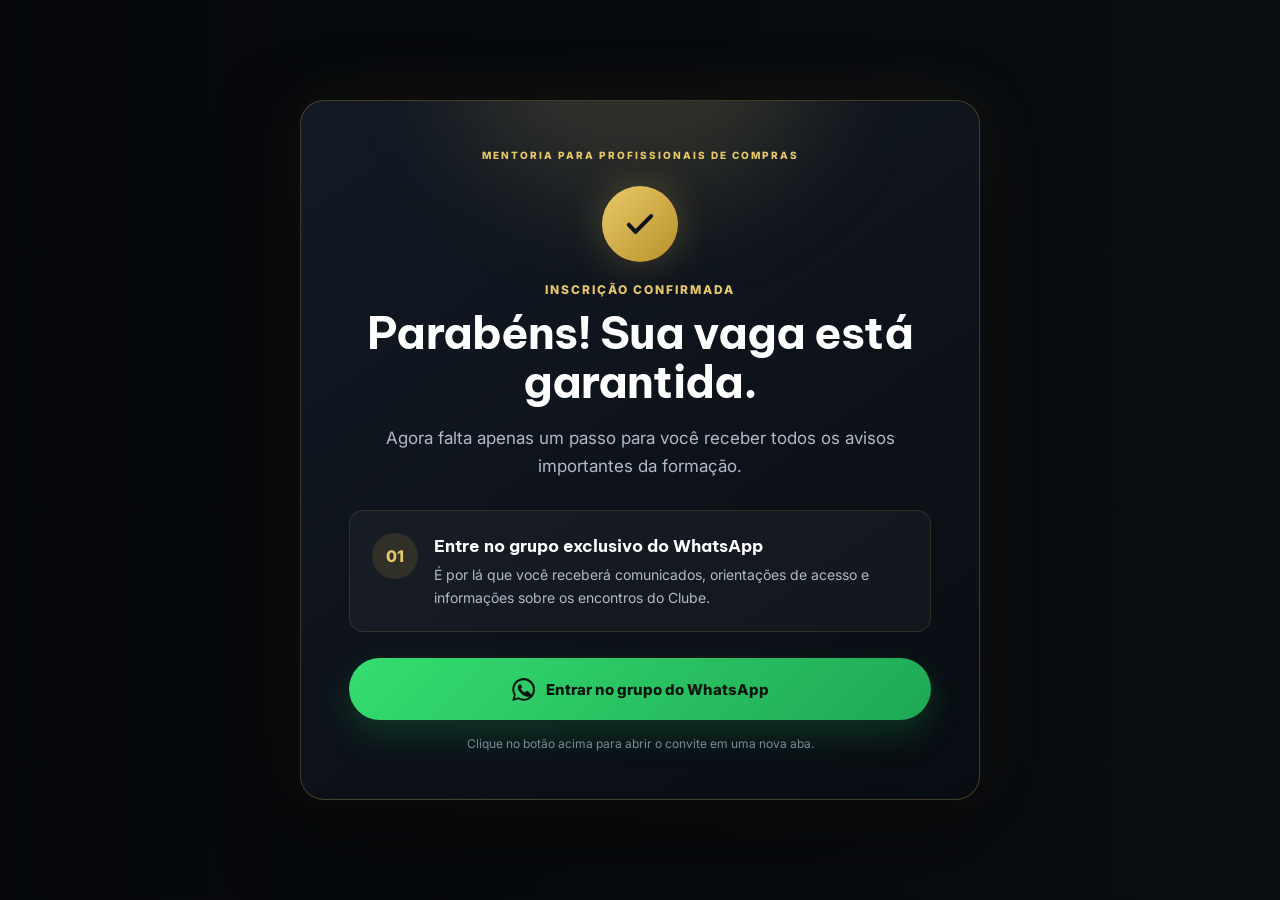
==== obrigado/index.html @ a3daee25 "feat: implement marketing landing page structure for Leonardo project" ====
<!DOCTYPE html>
<html lang="pt-br">

<head>
    <meta charset="UTF-8">
    <meta name="viewport" content="width=device-width, initial-scale=1.0">
    <title>Inscrição confirmada | Mentoria para Profissionais de Compras</title>
    <meta name="description"
        content="Sua inscrição no Mentoria para Profissionais de Compras foi confirmada. Entre agora no grupo exclusivo do WhatsApp.">
    <style>
@import url('https://fonts.googleapis.com/css2?family=Be+Vietnam+Pro:wght@400;500;600;700&family=Cormorant+Garamond:ital,wght@0,500;0,600;0,700;1,500;1,600&family=Inter:wght@400;500;600;700;800&display=swap');

:root {
  --white: #ffffff;
  --sand: #111827;
  --ink: #d0d8e4;
  --dark: #0d1117;
  --gold: #c9a84c;
  --gold-bright: #e8c96a;
  --gold-dark: #b8922a;
  --muted: #b0bac8;
  --light: #ffffff;
  --bg: #0d1117;
  --surface: #1a2332;
  --border: rgba(201, 168, 76, 0.15);
}

* {
  box-sizing: border-box;
}

html {
  scroll-behavior: smooth;
}

body {
  margin: 0;
  background: var(--bg);
  color: var(--ink);
  font-family: 'Inter', sans-serif;
  overflow-x: hidden;
}

h1,
h2,
h3,
p {
  margin-top: 0;
}

.wrap {
  width: min(1120px, calc(100% - 40px));
  margin: auto;
}

/* Kicker */
.kicker {
  display: flex;
  align-items: center;
  gap: 10px;
  color: var(--gold-bright);
  font-size: 11px;
  font-weight: 800;
  letter-spacing: .2em;
  text-transform: uppercase;
  border: 1px solid rgba(201, 168, 76, 0.3);
  background: rgba(201, 168, 76, 0.1);
  padding: 9px 18px;
  border-radius: 999px;
  width: fit-content;
  backdrop-filter: blur(6px);
}

.section-title .kicker {
  margin: 0 auto 16px;
}

/* CTA */
.cta {
  display: inline-flex;
  justify-content: center;
  align-items: center;
  padding: 20px 34px;
  border-radius: 999px;
  background: linear-gradient(135deg, var(--gold-bright), var(--gold-dark));
  color: #111;
  text-decoration: none;
  font-weight: 800;
  font-size: 15px;
  box-shadow: inset 0 0 0 1px rgba(255, 255, 255, 0.2), 0 0 44px rgba(201, 168, 76, 0.3), 0 14px 34px rgba(0, 0, 0, .4);
  transition: .2s;
  text-align: center;
}

.cta:hover {
  transform: translateY(-2px);
  background: linear-gradient(135deg, #f0d060, #b8922a);
  box-shadow: inset 0 0 0 1px rgba(255, 255, 255, 0.3), 0 0 60px rgba(232, 201, 106, 0.4), 0 14px 34px rgba(0, 0, 0, .4);
}

.note {
  font-size: 12px;
  color: var(--muted);
  margin: 14px 0 0;
}

/* Typography */
h1,
h2,
h3 {
  font-family: 'Be Vietnam Pro', sans-serif !important;
  letter-spacing: -0.02em;
}

/* Hero */
.hero {
  position: relative;
  overflow: hidden;
  padding: 72px 0 64px;
  background: #0d1117 url('https://edersonporto.com/wp-content/uploads/2024/10/TESTE-2.png') no-repeat center bottom;
  background-size: cover;
  min-height: 90vh;
  display: flex;
  align-items: center;
}

.hero::after {
  content: "";
  position: absolute;
  inset: 0;
  z-index: 0;
  pointer-events: none;
  background: linear-gradient(90deg, rgba(5, 7, 10, .92) 0%, rgba(5, 7, 10, .74) 36%, rgba(5, 7, 10, .12) 68%, transparent 100%);
}

.hero::before {
  content: "";
  position: absolute;
  inset: 0;
  z-index: 1;
  background-image: linear-gradient(rgba(255, 255, 255, 0.03) 1px, transparent 1px), linear-gradient(90deg, rgba(255, 255, 255, 0.03) 1px, transparent 1px);
  background-size: 64px 64px;
  -webkit-mask-image: radial-gradient(900px 560px at 72% 18%, #000 20%, transparent 78%);
  mask-image: radial-gradient(900px 560px at 72% 18%, #000 20%, transparent 78%);
}

.hero .wrap {
  position: relative;
  z-index: 2;
}

.hero-content {
  max-width: 1120px;
}

.hero-content>h1,
.hero-content>.lead {
  max-width: 620px;
}

.hero h1 {
  font: 700 clamp(42px, 5.5vw, 68px)/1.05 'Be Vietnam Pro', sans-serif !important;
  letter-spacing: -0.04em;
  margin: 22px 0 26px;
  background: linear-gradient(115deg, #ffffff 35%, var(--gold-bright) 78%, var(--gold));
  -webkit-background-clip: text;
  background-clip: text;
  -webkit-text-fill-color: transparent;
}

.hero .lead {
  font-size: 20px;
  line-height: 1.55;
  font-weight: 600;
  color: var(--ink);
  max-width: 620px;
}

.hero .sub {
  font-size: 16px;
  line-height: 1.75;
  color: var(--muted);
  max-width: 610px;
  margin-bottom: 32px;
}

.about-photo {
  position: relative;
}

.about-photo:after {
  content: "";
  position: absolute;
  background: linear-gradient(135deg, var(--gold), var(--gold-dark));
  border-radius: 7px;
  inset: 18px -16px -16px 18px;
}

.about-photo img {
  position: relative;
  z-index: 1;
  display: block;
  width: 100%;
  object-fit: cover;
  border-radius: 7px;
  box-shadow: 0 24px 60px rgba(0, 0, 0, .55);
}

.about-photo img {
  aspect-ratio: 4/5;
  object-position: center 35%;
}

/* Sections */
.section {
  padding: 100px 0;
  color: white !important;
}

.sand {
  background: var(--sand);
}

.dark {
  padding: 105px 0;
  background: radial-gradient(900px 520px at 50% 0%, rgba(201, 168, 76, 0.1), transparent 62%), var(--dark);
  color: var(--light);
}

.section-title {
  max-width: 820px;
  margin: 0 auto 52px;
  text-align: center;
}

.section-title h2 {
  font: 600 clamp(34px, 4.5vw, 48px)/1.1 'Be Vietnam Pro', sans-serif;
  margin: 14px 0 18px;
}

.section-title p {
  color: var(--muted);
  font-size: 17px;
  line-height: 1.75;
}

.grid-2 {
  display: grid;
  grid-template-columns: 1fr 1fr;
  gap: 22px;
}

/* Cards & Elements */
.card,
.check,
.included div,
.faq details,
.method-card {
  padding: 28px;
  border: 1px solid var(--border);
  border-radius: 14px;
  background: rgba(255, 255, 255, 0.03);
  backdrop-filter: blur(8px);
}

.card h3 {
  font: 600 22px/1.2 'Be Vietnam Pro', sans-serif;
  margin-bottom: 10px;
  color: var(--gold-bright);
}

.card p {
  color: var(--muted);
  font-size: 15px;
  line-height: 1.7;
  margin-bottom: 0;
}

/* Checks List */
.checks {
  display: grid;
  grid-template-columns: 1fr;
  gap: 15px;
  max-width: 800px;
  margin: auto;
}

.check {
  display: flex;
  gap: 15px;
  padding: 22px;
  font-size: 15px;
  line-height: 1.6;
  align-items: center;
}

.check b {
  color: var(--gold-bright);
  font-size: 18px;
  flex-shrink: 0;
}

.check b.cross {
  color: #e76c6c;
}

/* Story / Quotes */
.story {
  max-width: 820px;
  margin: auto;
}

.story p {
  font-size: 17px;
  line-height: 1.85;
  color: var(--ink);
}

.quote {
  font: 500 24px/1.55 'Be Vietnam Pro', sans-serif;
  border-radius: 16px;
  background: linear-gradient(135deg, var(--gold-dark), #665011);
  color: var(--white);
  box-shadow: 0 0 55px rgba(201, 168, 76, 0.2), 0 16px 36px rgba(0, 0, 0, .35);
  padding: 30px 34px;
  margin: 38px 0;
}

/* Method (4 Pillars) */
.method {
  display: grid;
  grid-template-columns: repeat(2, 1fr);
  gap: 20px;
}

.method-card {
  padding: 32px 26px;
  position: relative;
  overflow: hidden;
  background: rgba(255, 255, 255, 0.03);
}

.letter {
  font: 700 44px 'Be Vietnam Pro', sans-serif;
  background: linear-gradient(135deg, var(--gold-bright), var(--gold-dark));
  -webkit-background-clip: text;
  background-clip: text;
  -webkit-text-fill-color: transparent;
  position: relative;
  z-index: 1;
  margin-bottom: 12px;
}

.method-card h3 {
  font-size: 18px;
  letter-spacing: .02em;
  color: var(--white);
  margin-bottom: 12px;
}

.method-card p {
  font-size: 14px;
  line-height: 1.65;
  color: var(--muted);
  margin: 0;
}

/* About Section */
.about {
  display: grid;
  grid-template-columns: .75fr 1.25fr;
  gap: 55px;
  align-items: center;
}

.about h2 {
  font: 600 42px/1.1 'Be Vietnam Pro', sans-serif;
  margin-bottom: 24px;
}

.about p {
  font-size: 16px;
  line-height: 1.82;
  color: var(--muted);
  margin-bottom: 16px;
}

.signature {
  font-weight: 700;
  font-style: italic;
  font-family: 'Cormorant Garamond', serif;
  font-size: 32px;
  color: var(--gold);
  margin: 35px 0 0;
}

/* Timeline */
.timeline {
  max-width: 860px;
  margin: auto;
  position: relative;
  --progress: 0;
}

.timeline:before,
.timeline:after {
  content: "";
  position: absolute;
  left: 35px;
  top: 36px;
  bottom: 72px;
  width: 2px;
  border-radius: 2px;
  transform-origin: top;
}

.timeline:before {
  background: rgba(255, 255, 255, 0.1);
}

.timeline:after {
  background: var(--gold-bright);
  transform: scaleY(var(--progress));
  transition: transform .18s linear;
}

.step {
  display: grid;
  grid-template-columns: 82px 1fr;
  gap: 22px;
  padding: 0 0 36px;
  position: relative;
}

.num {
  width: 70px;
  height: 70px;
  display: grid;
  place-items: center;
  border-radius: 50%;
  background: linear-gradient(135deg, var(--gold), var(--gold-dark));
  color: #111;
  font: 700 22px 'Be Vietnam Pro', sans-serif;
  box-shadow: 0 0 26px rgba(201, 168, 76, 0.3);
}

.step h3 {
  font: 600 24px 'Be Vietnam Pro', sans-serif;
  margin: 6px 0 8px;
  color: var(--white);
}

.step p {
  color: var(--muted);
  line-height: 1.7;
  font-size: 15px;
}

/* Fit / Para quem é */
.fit {
  display: grid;
  grid-template-columns: 1fr 1fr;
  gap: 24px;
}

.fit-box {
  padding: 35px;
  border-radius: 18px;
}

.fit-box.yes {
  background: rgba(201, 168, 76, 0.1);
  border: 1px solid rgba(201, 168, 76, 0.3);
}

.fit-box.no {
  background: rgba(255, 255, 255, 0.03);
  border: 1px solid var(--border);
}

.fit h3 {
  font: 600 28px 'Be Vietnam Pro', sans-serif;
  margin-bottom: 24px;
}

.fit ul {
  padding-left: 0;
  margin: 0;
  list-style: none;
}

.fit li {
  display: grid;
  grid-template-columns: 24px 1fr;
  gap: 10px;
  align-items: start;
  margin: 14px 0;
  font-size: 15px;
  line-height: 1.6;
}

.fit-box.yes li:before {
  content: "✅";
}

.fit-box.no li:before {
  content: "❌";
}

/* Marquee */
.marquee-wrap {
  background: linear-gradient(90deg, #7a5c10, #b8922a, #7a5c10);
  padding: 18px 0;
  overflow: hidden;
  box-shadow: 0 4px 12px rgba(0, 0, 0, 0.3);
}

.marquee {
  display: flex;
  white-space: nowrap;
  animation: marquee 25s linear infinite;
}

.marquee span {
  font-size: .85rem;
  font-weight: 700;
  letter-spacing: .15em;
  text-transform: uppercase;
  color: #fff;
  padding-right: 40px;
  opacity: .95;
}

@keyframes marquee {
  0% {
    transform: translateX(0);
  }

  100% {
    transform: translateX(-50%);
  }
}

/* Price */
.price {
  max-width: 800px;
  margin: auto;
  padding: 50px;
  text-align: center;
  border-radius: 22px;
  background: linear-gradient(180deg, rgba(201, 168, 76, 0.12), rgba(255, 255, 255, 0.02));
  border: 1px solid rgba(201, 168, 76, 0.3);
  box-shadow: 0 0 70px rgba(201, 168, 76, 0.15), 0 24px 65px rgba(0, 0, 0, .5);
}

.price h2 {
  font: 600 38px/1.1 'Be Vietnam Pro', sans-serif;
  margin-top: 14px;
}

.price .de {
  color: var(--muted);
  font-size: 1.1rem;
  text-decoration: line-through;
  margin-top: 24px;
}

.value {
  font: 700 clamp(32px, 5vw, 48px) 'Be Vietnam Pro', sans-serif !important;
  color: var(--gold-bright);
  margin: 8px 0 12px;
  background: linear-gradient(120deg, #fff, var(--gold-bright));
  -webkit-background-clip: text;
  background-clip: text;
  -webkit-text-fill-color: transparent;
}

.price .parcel {
  font-size: 1.1rem;
  color: var(--ink);
  margin-bottom: 24px;
}

.price .policy {
  margin-top: 24px;
  font-size: 13px;
  color: var(--muted);
}

/* Testimonials carousel */
.testimonials-carousel {
  position: relative;
  max-width: 900px;
  margin: 0 auto;
  padding: 0 54px 38px;
}

.testimonials-viewport {
  overflow: hidden;
  border: 1px solid rgba(201, 168, 76, .22);
  border-radius: 18px;
  background: rgba(255, 255, 255, .025);
  box-shadow: 0 24px 60px rgba(0, 0, 0, .45);
}

.testimonials-track {
  display: flex;
  transition: transform .65s cubic-bezier(.22, .61, .36, 1);
  will-change: transform;
}

.testimonial-slide {
  flex: 0 0 100%;
  display: grid;
  place-items: center;
  margin: 0;
}

.testimonial-slide img {
  display: block;
  width: 320px;
  height: auto;
}

.carousel-arrow {
  position: absolute;
  top: calc(50% - 19px);
  z-index: 2;
  width: 42px;
  height: 42px;
  display: grid;
  place-items: center;
  padding: 0 0 4px;
  border: 1px solid rgba(201, 168, 76, .35);
  border-radius: 50%;
  background: rgba(13, 17, 23, .9);
  box-shadow: 0 8px 24px rgba(0, 0, 0, .35);
  color: var(--gold-bright);
  cursor: pointer;
  font: 400 31px/1 'Inter', sans-serif;
  transition: background .2s ease, transform .2s ease;
}

.carousel-arrow:hover {
  transform: scale(1.06);
  background: rgba(201, 168, 76, .15);
}

.carousel-prev {
  left: 0;
}

.carousel-next {
  right: 0;
}

.carousel-dots {
  position: absolute;
  bottom: 0;
  left: 50%;
  display: flex;
  gap: 9px;
  translate: -50% 0;
}

.carousel-dots button {
  width: 9px;
  height: 9px;
  padding: 0;
  border: 0;
  border-radius: 999px;
  background: rgba(255, 255, 255, .24);
  cursor: pointer;
  transition: width .25s ease, background .25s ease;
}

.carousel-dots button.is-active {
  width: 28px;
  background: var(--gold-bright);
}

@media(prefers-reduced-motion: reduce) {
  .testimonials-track {
    transition: none;
  }
}

/* FAQ */
.faq {
  max-width: 860px;
  margin: auto;
}

.faq details {
  padding: 4px 24px;
  margin-bottom: 12px;
  border-radius: 12px;
  background: rgba(255, 255, 255, 0.03);
  border: 1px solid var(--border);
}

.faq summary {
  cursor: pointer;
  list-style: none;
  padding: 20px 0;
  font-weight: 700;
  font-size: 16px;
  display: flex;
  align-items: center;
  justify-content: space-between;
  gap: 18px;
  color: var(--white);
}

.faq summary::-webkit-details-marker {
  display: none;
}

.faq summary:after {
  content: "↓";
  display: grid;
  place-items: center;
  flex: 0 0 38px;
  width: 38px;
  height: 38px;
  border-radius: 50%;
  background: linear-gradient(135deg, var(--gold), var(--gold-dark));
  color: #111;
  font-size: 21px;
  line-height: 1;
  transition: transform .25s ease, background .25s ease;
  box-shadow: 0 8px 18px rgba(201, 168, 76, 0.2);
}

.faq details[open] summary:after {
  transform: rotate(180deg);
  background: #332808;
  color: var(--gold-bright);
}

.faq p {
  color: var(--muted);
  font-size: 15px;
  line-height: 1.75;
  margin: 0 0 21px;
}

/* Final */
.final {
  padding: 110px 0;
  text-align: center;
  background: radial-gradient(900px 520px at 50% 0%, rgba(201, 168, 76, 0.1), transparent 62%), var(--dark);
  color: var(--light);
}

.final h2 {
  max-width: 780px;
  margin: 0 auto 22px;
  font: 600 clamp(36px, 5vw, 54px)/1.1 'Be Vietnam Pro', sans-serif;
}

.final p {
  max-width: 650px;
  margin: 0 auto 32px;
  color: var(--muted);
  line-height: 1.7;
}

/* Animations / Reveals */
.check,
.card,
.method-card,
.included div,
.fit-box,
.faq details,
.price {
  transition: transform .25s ease, box-shadow .25s ease, border-color .25s ease;
}

.js .reveal {
  opacity: 0;
  translate: 0 28px;
  transition: opacity .65s ease var(--rd, 0s), translate .65s ease var(--rd, 0s), transform .25s ease, box-shadow .25s ease, border-color .25s ease;
}

.js .reveal.is-in {
  opacity: 1;
  translate: 0 0;
}

.check:hover,
.card:hover,
.method-card:hover,
.fit-box:hover,
.faq details:hover,
.price:hover {
  transform: translateY(-5px);
  border-color: rgba(201, 168, 76, 0.5);
  box-shadow: 0 0 34px rgba(201, 168, 76, 0.2), 0 18px 40px rgba(0, 0, 0, .45);
}

@media(prefers-reduced-motion: reduce) {
  .js .reveal {
    opacity: 1;
    translate: none;
    transition: none;
  }
}

/* Responsive */
@media(max-width: 900px) {

  .hero-grid,
  .about {
    grid-template-columns: 1fr;
  }

  .photo,
  .about-photo {
    max-width: 600px;
    margin: auto;
  }

  .method {
    grid-template-columns: 1fr;
  }

  .hero {
    padding-top: 48px;
  }
}

@media(max-width: 620px) {
  .wrap {
    width: min(100% - 28px, 1120px);
  }

  .hero h1 {
    font-size: clamp(36px, 10.5vw, 44px) !important;
    line-height: 1.08 !important;
    margin: 18px 0 20px;
  }

  .hero-grid {
    gap: 42px;
  }

  .hero .lead {
    font-size: 16px;
    line-height: 1.6;
  }

  .section,
  .dark {
    padding: 74px 0;
  }

  .grid-2,
  .fit,
  .method {
    grid-template-columns: 1fr;
  }

  .price {
    padding: 38px 22px;
  }

  .step {
    grid-template-columns: 58px 1fr;
    gap: 14px;
  }

  .num {
    width: 54px;
    height: 54px;
  }

  .timeline:before,
  .timeline:after {
    left: 27px;
    top: 28px;
    bottom: 60px;
  }

  .about-photo:after {
    inset: 16px -9px -12px 15px;
  }

  .quote {
    padding: 24px 22px;
    font-size: 21px;
  }

  .hero {
    background: #0d1117 url('https://edersonporto.com/wp-content/uploads/2024/10/MOBILE-BG.png') no-repeat center top;
    background-size: 100% auto;
    min-height: auto;
    align-items: flex-start;
    padding: clamp(410px, 120vw, 570px) 0 64px;
  }

  .hero::after {
    background: linear-gradient(180deg, transparent 0%, rgba(5, 7, 10, .08) 36%, rgba(5, 7, 10, .9) 58%, #0d1117 72%);
  }

  .hero-content>h1,
  .hero-content>.lead {
    max-width: none;
  }

  .hero .kicker {
    font-size: 9px;
    line-height: 1.35;
    padding: 8px 13px;
  }

  .hero .cta {
    width: 100%;
  }

  .testimonials-carousel {
    padding: 0 0 36px;
  }

  .testimonials-viewport {
    border-radius: 12px;
  }

  .carousel-arrow {
    top: auto;
    bottom: -5px;
    width: 38px;
    height: 38px;
  }

  .carousel-prev {
    left: calc(50% - 104px);
  }

  .carousel-next {
    right: calc(50% - 104px);
  }

  .carousel-dots {
    bottom: 10px;
  }
}

@media(max-width: 380px) {
  .hero {
    padding-top: 108vw;
  }
}

/* Thank-you page */
.thank-you-body {
  min-height: 100vh;
  background:
    linear-gradient(90deg, rgba(5, 7, 10, .96), rgba(5, 7, 10, .72) 55%, rgba(5, 7, 10, .35)),
    #0d1117 url('https://edersonporto.com/wp-content/uploads/2024/10/TESTE-2.png') no-repeat center bottom / cover;
}

.thank-you-page {
  min-height: 100vh;
  display: grid;
  place-items: center;
  padding: 56px 20px;
}

.thank-you-card {
  position: relative;
  width: min(100%, 680px);
  padding: 48px;
  overflow: hidden;
  border: 1px solid rgba(201, 168, 76, .28);
  border-radius: 24px;
  background: linear-gradient(145deg, rgba(20, 27, 38, .96), rgba(9, 13, 19, .94));
  box-shadow: 0 30px 80px rgba(0, 0, 0, .58), 0 0 70px rgba(201, 168, 76, .1);
  text-align: center;
}

.thank-you-card::before {
  content: "";
  position: absolute;
  top: -160px;
  left: 50%;
  width: 360px;
  height: 260px;
  translate: -50% 0;
  border-radius: 50%;
  background: rgba(232, 201, 106, .14);
  filter: blur(55px);
  pointer-events: none;
}

.thank-you-brand {
  position: relative;
  color: var(--gold-bright);
  font-size: 10px;
  font-weight: 800;
  letter-spacing: .2em;
  text-transform: uppercase;
}

.thank-you-check {
  position: relative;
  width: 76px;
  height: 76px;
  display: grid;
  place-items: center;
  margin: 25px auto 20px;
  border-radius: 50%;
  background: linear-gradient(135deg, var(--gold-bright), var(--gold-dark));
  box-shadow: 0 0 38px rgba(201, 168, 76, .3);
}

.thank-you-check svg {
  width: 38px;
  fill: none;
  stroke: #101318;
  stroke-width: 2.6;
  stroke-linecap: round;
  stroke-linejoin: round;
}

.thank-you-eyebrow {
  margin-bottom: 12px;
  color: var(--gold-bright);
  font-size: 12px;
  font-weight: 800;
  letter-spacing: .16em;
  text-transform: uppercase;
}

.thank-you-card h1 {
  max-width: 560px;
  margin: 0 auto 18px;
  color: var(--white);
  font-size: clamp(32px, 5vw, 45px);
  line-height: 1.08;
}

.thank-you-intro {
  max-width: 520px;
  margin: 0 auto 30px;
  color: var(--muted);
  font-size: 17px;
  line-height: 1.65;
}

.thank-you-next-step {
  display: grid;
  grid-template-columns: 46px 1fr;
  gap: 16px;
  align-items: start;
  margin-bottom: 26px;
  padding: 22px;
  border: 1px solid var(--border);
  border-radius: 14px;
  background: rgba(255, 255, 255, .035);
  text-align: left;
}

.thank-you-step-number {
  display: grid;
  place-items: center;
  width: 46px;
  height: 46px;
  border-radius: 50%;
  background: rgba(201, 168, 76, .14);
  color: var(--gold-bright);
  font-weight: 800;
}

.thank-you-next-step strong {
  display: block;
  margin: 2px 0 7px;
  color: var(--white);
  font-family: 'Be Vietnam Pro', sans-serif;
  font-size: 17px;
}

.thank-you-next-step p {
  margin: 0;
  color: var(--muted);
  font-size: 14px;
  line-height: 1.6;
}

.thank-you-cta {
  width: 100%;
  min-height: 62px;
  display: inline-flex;
  align-items: center;
  justify-content: center;
  gap: 11px;
  padding: 16px 24px;
  border-radius: 999px;
  background: linear-gradient(135deg, #35dd70, #1fa855);
  box-shadow: 0 14px 34px rgba(25, 170, 80, .24);
  color: #07150c;
  font-size: 15px;
  font-weight: 800;
  text-decoration: none;
  transition: transform .2s ease, box-shadow .2s ease;
}

.thank-you-cta:hover {
  transform: translateY(-2px);
  box-shadow: 0 18px 42px rgba(25, 170, 80, .36);
}

.thank-you-cta svg {
  width: 23px;
  fill: currentColor;
}

.thank-you-note {
  margin: 16px 0 0;
  color: #7e8998;
  font-size: 12px;
}

@media(max-width: 620px) {
  .thank-you-body {
    background-position: 62% bottom;
  }

  .thank-you-page {
    padding: 24px 14px;
  }

  .thank-you-card {
    padding: 34px 20px 28px;
    border-radius: 19px;
  }

  .thank-you-check {
    width: 68px;
    height: 68px;
  }

  .thank-you-intro {
    font-size: 15px;
  }

  .thank-you-next-step {
    grid-template-columns: 40px 1fr;
    gap: 12px;
    padding: 17px;
  }

  .thank-you-step-number {
    width: 40px;
    height: 40px;
  }

  .thank-you-cta {
    font-size: 14px;
  }
}
</style>
</head>

<body class="thank-you-body">
    <main class="thank-you-page">
        <section class="thank-you-card" aria-labelledby="thank-you-title">
            <div class="thank-you-brand">Mentoria para Profissionais de Compras</div>

            <div class="thank-you-check" aria-hidden="true">
                <svg viewBox="0 0 24 24" role="img">
                    <path d="M5 12.5 9.2 17 19 7" />
                </svg>
            </div>

            <p class="thank-you-eyebrow">Inscrição confirmada</p>
            <h1 id="thank-you-title">Parabéns! Sua vaga está garantida.</h1>
            <p class="thank-you-intro">Agora falta apenas um passo para você receber todos os avisos importantes da
                formação.</p>

            <div class="thank-you-next-step">
                <span class="thank-you-step-number">01</span>
                <div>
                    <strong>Entre no grupo exclusivo do WhatsApp</strong>
                    <p>É por lá que você receberá comunicados, orientações de acesso e informações sobre os encontros
                        do Clube.</p>
                </div>
            </div>

            <a class="thank-you-cta" href="https://chat.whatsapp.com/J4vmXxsDTKZ8QxnBttWWmC?s=sh&p=a&ilr=4"
                target="_blank" rel="noopener noreferrer">
                <svg viewBox="0 0 24 24" aria-hidden="true">
                    <path
                        d="M20.5 3.5A11.8 11.8 0 0 0 12.1 0C5.6 0 .3 5.3.3 11.8c0 2.1.6 4.2 1.6 6L.2 24l6.4-1.7a11.8 11.8 0 0 0 5.5 1.4h.1c6.5 0 11.8-5.3 11.8-11.8 0-3.2-1.2-6.1-3.5-8.4ZM12.2 21.7c-1.8 0-3.5-.5-5-1.4l-.4-.2-3.8 1 1-3.7-.2-.4A9.7 9.7 0 1 1 12.2 21.7Zm5.3-7.3c-.3-.2-1.7-.9-2-.9-.3-.1-.5-.2-.7.2l-.9 1.1c-.2.2-.3.2-.6.1a8 8 0 0 1-2.3-1.4 8.6 8.6 0 0 1-1.6-2c-.2-.3 0-.5.1-.6l.5-.6.3-.5c.1-.2 0-.4 0-.6l-.9-2.1c-.2-.6-.5-.5-.7-.5h-.6c-.2 0-.6.1-.9.4-.3.4-1.2 1.2-1.2 2.9s1.3 3.4 1.5 3.6c.2.2 2.5 3.8 6 5.3.8.4 1.5.6 2 .7.8.3 1.6.2 2.2.1.7-.1 1.7-.7 2-1.4.2-.7.2-1.3.2-1.4-.1-.2-.3-.3-.6-.4Z" />
                </svg>
                Entrar no grupo do WhatsApp
            </a>

            <p class="thank-you-note">Clique no botão acima para abrir o convite em uma nova aba.</p>
        </section>
    </main>
</body>

</html>
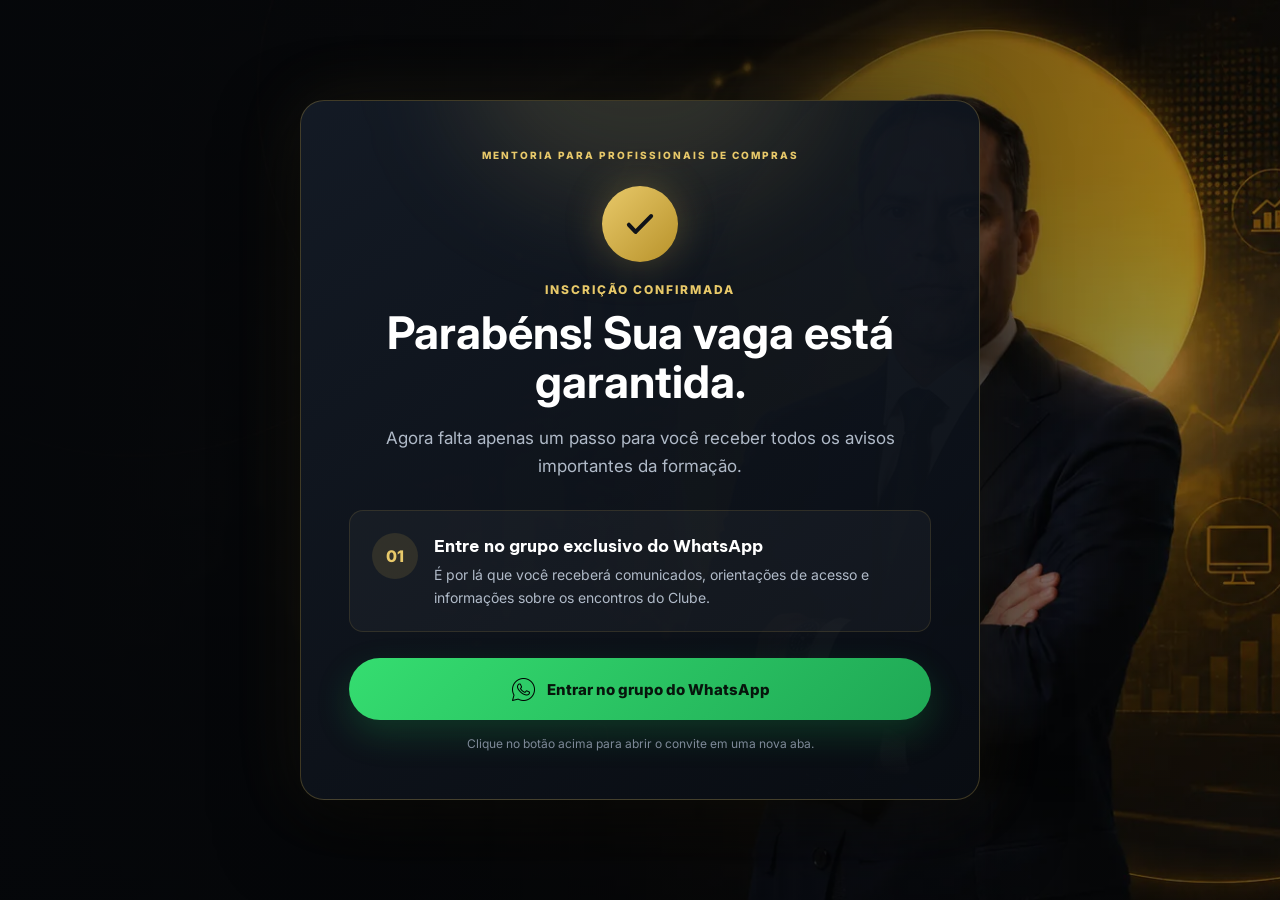
==== commit 7492ba51: "refactor: remove automated build script and migrate static content to index and thank you pages" ====
--- a/obrigado/index.html
+++ b/obrigado/index.html
@@ -2,1203 +2,289 @@
 <html lang="pt-br">
 
 <head>
-    <meta charset="UTF-8">
-    <meta name="viewport" content="width=device-width, initial-scale=1.0">
-    <title>Inscrição confirmada | Mentoria para Profissionais de Compras</title>
-    <meta name="description"
-        content="Sua inscrição no Mentoria para Profissionais de Compras foi confirmada. Entre agora no grupo exclusivo do WhatsApp.">
-    <style>
-@import url('https://fonts.googleapis.com/css2?family=Be+Vietnam+Pro:wght@400;500;600;700&family=Cormorant+Garamond:ital,wght@0,500;0,600;0,700;1,500;1,600&family=Inter:wght@400;500;600;700;800&display=swap');
-
-:root {
-  --white: #ffffff;
-  --sand: #111827;
-  --ink: #d0d8e4;
-  --dark: #0d1117;
-  --gold: #c9a84c;
-  --gold-bright: #e8c96a;
-  --gold-dark: #b8922a;
-  --muted: #b0bac8;
-  --light: #ffffff;
-  --bg: #0d1117;
-  --surface: #1a2332;
-  --border: rgba(201, 168, 76, 0.15);
-}
-
-* {
-  box-sizing: border-box;
-}
-
-html {
-  scroll-behavior: smooth;
-}
-
-body {
-  margin: 0;
-  background: var(--bg);
-  color: var(--ink);
-  font-family: 'Inter', sans-serif;
-  overflow-x: hidden;
-}
-
-h1,
-h2,
-h3,
-p {
-  margin-top: 0;
-}
-
-.wrap {
-  width: min(1120px, calc(100% - 40px));
-  margin: auto;
-}
-
-/* Kicker */
-.kicker {
-  display: flex;
-  align-items: center;
-  gap: 10px;
-  color: var(--gold-bright);
-  font-size: 11px;
-  font-weight: 800;
-  letter-spacing: .2em;
-  text-transform: uppercase;
-  border: 1px solid rgba(201, 168, 76, 0.3);
-  background: rgba(201, 168, 76, 0.1);
-  padding: 9px 18px;
-  border-radius: 999px;
-  width: fit-content;
-  backdrop-filter: blur(6px);
-}
-
-.section-title .kicker {
-  margin: 0 auto 16px;
-}
-
-/* CTA */
-.cta {
-  display: inline-flex;
-  justify-content: center;
-  align-items: center;
-  padding: 20px 34px;
-  border-radius: 999px;
-  background: linear-gradient(135deg, var(--gold-bright), var(--gold-dark));
-  color: #111;
-  text-decoration: none;
-  font-weight: 800;
-  font-size: 15px;
-  box-shadow: inset 0 0 0 1px rgba(255, 255, 255, 0.2), 0 0 44px rgba(201, 168, 76, 0.3), 0 14px 34px rgba(0, 0, 0, .4);
-  transition: .2s;
-  text-align: center;
-}
-
-.cta:hover {
-  transform: translateY(-2px);
-  background: linear-gradient(135deg, #f0d060, #b8922a);
-  box-shadow: inset 0 0 0 1px rgba(255, 255, 255, 0.3), 0 0 60px rgba(232, 201, 106, 0.4), 0 14px 34px rgba(0, 0, 0, .4);
-}
-
-.note {
-  font-size: 12px;
-  color: var(--muted);
-  margin: 14px 0 0;
-}
-
-/* Typography */
-h1,
-h2,
-h3 {
-  font-family: 'Be Vietnam Pro', sans-serif !important;
-  letter-spacing: -0.02em;
-}
-
-/* Hero */
-.hero {
-  position: relative;
-  overflow: hidden;
-  padding: 72px 0 64px;
-  background: #0d1117 url('https://edersonporto.com/wp-content/uploads/2024/10/TESTE-2.png') no-repeat center bottom;
-  background-size: cover;
-  min-height: 90vh;
-  display: flex;
-  align-items: center;
-}
-
-.hero::after {
-  content: "";
-  position: absolute;
-  inset: 0;
-  z-index: 0;
-  pointer-events: none;
-  background: linear-gradient(90deg, rgba(5, 7, 10, .92) 0%, rgba(5, 7, 10, .74) 36%, rgba(5, 7, 10, .12) 68%, transparent 100%);
-}
-
-.hero::before {
-  content: "";
-  position: absolute;
-  inset: 0;
-  z-index: 1;
-  background-image: linear-gradient(rgba(255, 255, 255, 0.03) 1px, transparent 1px), linear-gradient(90deg, rgba(255, 255, 255, 0.03) 1px, transparent 1px);
-  background-size: 64px 64px;
-  -webkit-mask-image: radial-gradient(900px 560px at 72% 18%, #000 20%, transparent 78%);
-  mask-image: radial-gradient(900px 560px at 72% 18%, #000 20%, transparent 78%);
-}
-
-.hero .wrap {
-  position: relative;
-  z-index: 2;
-}
-
-.hero-content {
-  max-width: 1120px;
-}
-
-.hero-content>h1,
-.hero-content>.lead {
-  max-width: 620px;
-}
-
-.hero h1 {
-  font: 700 clamp(42px, 5.5vw, 68px)/1.05 'Be Vietnam Pro', sans-serif !important;
-  letter-spacing: -0.04em;
-  margin: 22px 0 26px;
-  background: linear-gradient(115deg, #ffffff 35%, var(--gold-bright) 78%, var(--gold));
-  -webkit-background-clip: text;
-  background-clip: text;
-  -webkit-text-fill-color: transparent;
-}
-
-.hero .lead {
-  font-size: 20px;
-  line-height: 1.55;
-  font-weight: 600;
-  color: var(--ink);
-  max-width: 620px;
-}
-
-.hero .sub {
-  font-size: 16px;
-  line-height: 1.75;
-  color: var(--muted);
-  max-width: 610px;
-  margin-bottom: 32px;
-}
-
-.about-photo {
-  position: relative;
-}
-
-.about-photo:after {
-  content: "";
-  position: absolute;
-  background: linear-gradient(135deg, var(--gold), var(--gold-dark));
-  border-radius: 7px;
-  inset: 18px -16px -16px 18px;
-}
-
-.about-photo img {
-  position: relative;
-  z-index: 1;
-  display: block;
-  width: 100%;
-  object-fit: cover;
-  border-radius: 7px;
-  box-shadow: 0 24px 60px rgba(0, 0, 0, .55);
-}
-
-.about-photo img {
-  aspect-ratio: 4/5;
-  object-position: center 35%;
-}
-
-/* Sections */
-.section {
-  padding: 100px 0;
-  color: white !important;
-}
-
-.sand {
-  background: var(--sand);
-}
-
-.dark {
-  padding: 105px 0;
-  background: radial-gradient(900px 520px at 50% 0%, rgba(201, 168, 76, 0.1), transparent 62%), var(--dark);
-  color: var(--light);
-}
-
-.section-title {
-  max-width: 820px;
-  margin: 0 auto 52px;
-  text-align: center;
-}
-
-.section-title h2 {
-  font: 600 clamp(34px, 4.5vw, 48px)/1.1 'Be Vietnam Pro', sans-serif;
-  margin: 14px 0 18px;
-}
-
-.section-title p {
-  color: var(--muted);
-  font-size: 17px;
-  line-height: 1.75;
-}
-
-.grid-2 {
-  display: grid;
-  grid-template-columns: 1fr 1fr;
-  gap: 22px;
-}
-
-/* Cards & Elements */
-.card,
-.check,
-.included div,
-.faq details,
-.method-card {
-  padding: 28px;
-  border: 1px solid var(--border);
-  border-radius: 14px;
-  background: rgba(255, 255, 255, 0.03);
-  backdrop-filter: blur(8px);
-}
-
-.card h3 {
-  font: 600 22px/1.2 'Be Vietnam Pro', sans-serif;
-  margin-bottom: 10px;
-  color: var(--gold-bright);
-}
-
-.card p {
-  color: var(--muted);
-  font-size: 15px;
-  line-height: 1.7;
-  margin-bottom: 0;
-}
-
-/* Checks List */
-.checks {
-  display: grid;
-  grid-template-columns: 1fr;
-  gap: 15px;
-  max-width: 800px;
-  margin: auto;
-}
-
-.check {
-  display: flex;
-  gap: 15px;
-  padding: 22px;
-  font-size: 15px;
-  line-height: 1.6;
-  align-items: center;
-}
-
-.check b {
-  color: var(--gold-bright);
-  font-size: 18px;
-  flex-shrink: 0;
-}
-
-.check b.cross {
-  color: #e76c6c;
-}
-
-/* Story / Quotes */
-.story {
-  max-width: 820px;
-  margin: auto;
-}
-
-.story p {
-  font-size: 17px;
-  line-height: 1.85;
-  color: var(--ink);
-}
-
-.quote {
-  font: 500 24px/1.55 'Be Vietnam Pro', sans-serif;
-  border-radius: 16px;
-  background: linear-gradient(135deg, var(--gold-dark), #665011);
-  color: var(--white);
-  box-shadow: 0 0 55px rgba(201, 168, 76, 0.2), 0 16px 36px rgba(0, 0, 0, .35);
-  padding: 30px 34px;
-  margin: 38px 0;
-}
-
-/* Method (4 Pillars) */
-.method {
-  display: grid;
-  grid-template-columns: repeat(2, 1fr);
-  gap: 20px;
-}
-
-.method-card {
-  padding: 32px 26px;
-  position: relative;
-  overflow: hidden;
-  background: rgba(255, 255, 255, 0.03);
-}
-
-.letter {
-  font: 700 44px 'Be Vietnam Pro', sans-serif;
-  background: linear-gradient(135deg, var(--gold-bright), var(--gold-dark));
-  -webkit-background-clip: text;
-  background-clip: text;
-  -webkit-text-fill-color: transparent;
-  position: relative;
-  z-index: 1;
-  margin-bottom: 12px;
-}
-
-.method-card h3 {
-  font-size: 18px;
-  letter-spacing: .02em;
-  color: var(--white);
-  margin-bottom: 12px;
-}
-
-.method-card p {
-  font-size: 14px;
-  line-height: 1.65;
-  color: var(--muted);
-  margin: 0;
-}
-
-/* About Section */
-.about {
-  display: grid;
-  grid-template-columns: .75fr 1.25fr;
-  gap: 55px;
-  align-items: center;
-}
-
-.about h2 {
-  font: 600 42px/1.1 'Be Vietnam Pro', sans-serif;
-  margin-bottom: 24px;
-}
-
-.about p {
-  font-size: 16px;
-  line-height: 1.82;
-  color: var(--muted);
-  margin-bottom: 16px;
-}
-
-.signature {
-  font-weight: 700;
-  font-style: italic;
-  font-family: 'Cormorant Garamond', serif;
-  font-size: 32px;
-  color: var(--gold);
-  margin: 35px 0 0;
-}
-
-/* Timeline */
-.timeline {
-  max-width: 860px;
-  margin: auto;
-  position: relative;
-  --progress: 0;
-}
-
-.timeline:before,
-.timeline:after {
-  content: "";
-  position: absolute;
-  left: 35px;
-  top: 36px;
-  bottom: 72px;
-  width: 2px;
-  border-radius: 2px;
-  transform-origin: top;
-}
-
-.timeline:before {
-  background: rgba(255, 255, 255, 0.1);
-}
-
-.timeline:after {
-  background: var(--gold-bright);
-  transform: scaleY(var(--progress));
-  transition: transform .18s linear;
-}
-
-.step {
-  display: grid;
-  grid-template-columns: 82px 1fr;
-  gap: 22px;
-  padding: 0 0 36px;
-  position: relative;
-}
-
-.num {
-  width: 70px;
-  height: 70px;
-  display: grid;
-  place-items: center;
-  border-radius: 50%;
-  background: linear-gradient(135deg, var(--gold), var(--gold-dark));
-  color: #111;
-  font: 700 22px 'Be Vietnam Pro', sans-serif;
-  box-shadow: 0 0 26px rgba(201, 168, 76, 0.3);
-}
-
-.step h3 {
-  font: 600 24px 'Be Vietnam Pro', sans-serif;
-  margin: 6px 0 8px;
-  color: var(--white);
-}
-
-.step p {
-  color: var(--muted);
-  line-height: 1.7;
-  font-size: 15px;
-}
-
-/* Fit / Para quem é */
-.fit {
-  display: grid;
-  grid-template-columns: 1fr 1fr;
-  gap: 24px;
-}
-
-.fit-box {
-  padding: 35px;
-  border-radius: 18px;
-}
-
-.fit-box.yes {
-  background: rgba(201, 168, 76, 0.1);
-  border: 1px solid rgba(201, 168, 76, 0.3);
-}
-
-.fit-box.no {
-  background: rgba(255, 255, 255, 0.03);
-  border: 1px solid var(--border);
-}
-
-.fit h3 {
-  font: 600 28px 'Be Vietnam Pro', sans-serif;
-  margin-bottom: 24px;
-}
-
-.fit ul {
-  padding-left: 0;
-  margin: 0;
-  list-style: none;
-}
-
-.fit li {
-  display: grid;
-  grid-template-columns: 24px 1fr;
-  gap: 10px;
-  align-items: start;
-  margin: 14px 0;
-  font-size: 15px;
-  line-height: 1.6;
-}
-
-.fit-box.yes li:before {
-  content: "✅";
-}
-
-.fit-box.no li:before {
-  content: "❌";
-}
-
-/* Marquee */
-.marquee-wrap {
-  background: linear-gradient(90deg, #7a5c10, #b8922a, #7a5c10);
-  padding: 18px 0;
-  overflow: hidden;
-  box-shadow: 0 4px 12px rgba(0, 0, 0, 0.3);
-}
-
-.marquee {
-  display: flex;
-  white-space: nowrap;
-  animation: marquee 25s linear infinite;
-}
-
-.marquee span {
-  font-size: .85rem;
-  font-weight: 700;
-  letter-spacing: .15em;
-  text-transform: uppercase;
-  color: #fff;
-  padding-right: 40px;
-  opacity: .95;
-}
-
-@keyframes marquee {
-  0% {
-    transform: translateX(0);
-  }
-
-  100% {
-    transform: translateX(-50%);
-  }
-}
-
-/* Price */
-.price {
-  max-width: 800px;
-  margin: auto;
-  padding: 50px;
-  text-align: center;
-  border-radius: 22px;
-  background: linear-gradient(180deg, rgba(201, 168, 76, 0.12), rgba(255, 255, 255, 0.02));
-  border: 1px solid rgba(201, 168, 76, 0.3);
-  box-shadow: 0 0 70px rgba(201, 168, 76, 0.15), 0 24px 65px rgba(0, 0, 0, .5);
-}
-
-.price h2 {
-  font: 600 38px/1.1 'Be Vietnam Pro', sans-serif;
-  margin-top: 14px;
-}
-
-.price .de {
-  color: var(--muted);
-  font-size: 1.1rem;
-  text-decoration: line-through;
-  margin-top: 24px;
-}
-
-.value {
-  font: 700 clamp(32px, 5vw, 48px) 'Be Vietnam Pro', sans-serif !important;
-  color: var(--gold-bright);
-  margin: 8px 0 12px;
-  background: linear-gradient(120deg, #fff, var(--gold-bright));
-  -webkit-background-clip: text;
-  background-clip: text;
-  -webkit-text-fill-color: transparent;
-}
-
-.price .parcel {
-  font-size: 1.1rem;
-  color: var(--ink);
-  margin-bottom: 24px;
-}
-
-.price .policy {
-  margin-top: 24px;
-  font-size: 13px;
-  color: var(--muted);
-}
-
-/* Testimonials carousel */
-.testimonials-carousel {
-  position: relative;
-  max-width: 900px;
-  margin: 0 auto;
-  padding: 0 54px 38px;
-}
-
-.testimonials-viewport {
-  overflow: hidden;
-  border: 1px solid rgba(201, 168, 76, .22);
-  border-radius: 18px;
-  background: rgba(255, 255, 255, .025);
-  box-shadow: 0 24px 60px rgba(0, 0, 0, .45);
-}
-
-.testimonials-track {
-  display: flex;
-  transition: transform .65s cubic-bezier(.22, .61, .36, 1);
-  will-change: transform;
-}
-
-.testimonial-slide {
-  flex: 0 0 100%;
-  display: grid;
-  place-items: center;
-  margin: 0;
-}
-
-.testimonial-slide img {
-  display: block;
-  width: 320px;
-  height: auto;
-}
-
-.carousel-arrow {
-  position: absolute;
-  top: calc(50% - 19px);
-  z-index: 2;
-  width: 42px;
-  height: 42px;
-  display: grid;
-  place-items: center;
-  padding: 0 0 4px;
-  border: 1px solid rgba(201, 168, 76, .35);
-  border-radius: 50%;
-  background: rgba(13, 17, 23, .9);
-  box-shadow: 0 8px 24px rgba(0, 0, 0, .35);
-  color: var(--gold-bright);
-  cursor: pointer;
-  font: 400 31px/1 'Inter', sans-serif;
-  transition: background .2s ease, transform .2s ease;
-}
-
-.carousel-arrow:hover {
-  transform: scale(1.06);
-  background: rgba(201, 168, 76, .15);
-}
-
-.carousel-prev {
-  left: 0;
-}
-
-.carousel-next {
-  right: 0;
-}
-
-.carousel-dots {
-  position: absolute;
-  bottom: 0;
-  left: 50%;
-  display: flex;
-  gap: 9px;
-  translate: -50% 0;
-}
-
-.carousel-dots button {
-  width: 9px;
-  height: 9px;
-  padding: 0;
-  border: 0;
-  border-radius: 999px;
-  background: rgba(255, 255, 255, .24);
-  cursor: pointer;
-  transition: width .25s ease, background .25s ease;
-}
-
-.carousel-dots button.is-active {
-  width: 28px;
-  background: var(--gold-bright);
-}
-
-@media(prefers-reduced-motion: reduce) {
-  .testimonials-track {
-    transition: none;
-  }
-}
-
-/* FAQ */
-.faq {
-  max-width: 860px;
-  margin: auto;
-}
-
-.faq details {
-  padding: 4px 24px;
-  margin-bottom: 12px;
-  border-radius: 12px;
-  background: rgba(255, 255, 255, 0.03);
-  border: 1px solid var(--border);
-}
-
-.faq summary {
-  cursor: pointer;
-  list-style: none;
-  padding: 20px 0;
-  font-weight: 700;
-  font-size: 16px;
-  display: flex;
-  align-items: center;
-  justify-content: space-between;
-  gap: 18px;
-  color: var(--white);
-}
-
-.faq summary::-webkit-details-marker {
-  display: none;
-}
-
-.faq summary:after {
-  content: "↓";
-  display: grid;
-  place-items: center;
-  flex: 0 0 38px;
-  width: 38px;
-  height: 38px;
-  border-radius: 50%;
-  background: linear-gradient(135deg, var(--gold), var(--gold-dark));
-  color: #111;
-  font-size: 21px;
-  line-height: 1;
-  transition: transform .25s ease, background .25s ease;
-  box-shadow: 0 8px 18px rgba(201, 168, 76, 0.2);
-}
-
-.faq details[open] summary:after {
-  transform: rotate(180deg);
-  background: #332808;
-  color: var(--gold-bright);
-}
-
-.faq p {
-  color: var(--muted);
-  font-size: 15px;
-  line-height: 1.75;
-  margin: 0 0 21px;
-}
-
-/* Final */
-.final {
-  padding: 110px 0;
-  text-align: center;
-  background: radial-gradient(900px 520px at 50% 0%, rgba(201, 168, 76, 0.1), transparent 62%), var(--dark);
-  color: var(--light);
-}
-
-.final h2 {
-  max-width: 780px;
-  margin: 0 auto 22px;
-  font: 600 clamp(36px, 5vw, 54px)/1.1 'Be Vietnam Pro', sans-serif;
-}
-
-.final p {
-  max-width: 650px;
-  margin: 0 auto 32px;
-  color: var(--muted);
-  line-height: 1.7;
-}
-
-/* Animations / Reveals */
-.check,
-.card,
-.method-card,
-.included div,
-.fit-box,
-.faq details,
-.price {
-  transition: transform .25s ease, box-shadow .25s ease, border-color .25s ease;
-}
-
-.js .reveal {
-  opacity: 0;
-  translate: 0 28px;
-  transition: opacity .65s ease var(--rd, 0s), translate .65s ease var(--rd, 0s), transform .25s ease, box-shadow .25s ease, border-color .25s ease;
-}
-
-.js .reveal.is-in {
-  opacity: 1;
-  translate: 0 0;
-}
-
-.check:hover,
-.card:hover,
-.method-card:hover,
-.fit-box:hover,
-.faq details:hover,
-.price:hover {
-  transform: translateY(-5px);
-  border-color: rgba(201, 168, 76, 0.5);
-  box-shadow: 0 0 34px rgba(201, 168, 76, 0.2), 0 18px 40px rgba(0, 0, 0, .45);
-}
-
-@media(prefers-reduced-motion: reduce) {
-  .js .reveal {
-    opacity: 1;
-    translate: none;
-    transition: none;
-  }
-}
-
-/* Responsive */
-@media(max-width: 900px) {
-
-  .hero-grid,
-  .about {
-    grid-template-columns: 1fr;
-  }
-
-  .photo,
-  .about-photo {
-    max-width: 600px;
-    margin: auto;
-  }
-
-  .method {
-    grid-template-columns: 1fr;
-  }
-
-  .hero {
-    padding-top: 48px;
-  }
-}
-
-@media(max-width: 620px) {
-  .wrap {
-    width: min(100% - 28px, 1120px);
-  }
-
-  .hero h1 {
-    font-size: clamp(36px, 10.5vw, 44px) !important;
-    line-height: 1.08 !important;
-    margin: 18px 0 20px;
-  }
-
-  .hero-grid {
-    gap: 42px;
-  }
-
-  .hero .lead {
-    font-size: 16px;
-    line-height: 1.6;
-  }
-
-  .section,
-  .dark {
-    padding: 74px 0;
-  }
-
-  .grid-2,
-  .fit,
-  .method {
-    grid-template-columns: 1fr;
-  }
-
-  .price {
-    padding: 38px 22px;
-  }
-
-  .step {
-    grid-template-columns: 58px 1fr;
-    gap: 14px;
-  }
-
-  .num {
-    width: 54px;
-    height: 54px;
-  }
-
-  .timeline:before,
-  .timeline:after {
-    left: 27px;
-    top: 28px;
-    bottom: 60px;
-  }
-
-  .about-photo:after {
-    inset: 16px -9px -12px 15px;
-  }
-
-  .quote {
-    padding: 24px 22px;
-    font-size: 21px;
-  }
-
-  .hero {
-    background: #0d1117 url('https://edersonporto.com/wp-content/uploads/2024/10/MOBILE-BG.png') no-repeat center top;
-    background-size: 100% auto;
-    min-height: auto;
-    align-items: flex-start;
-    padding: clamp(410px, 120vw, 570px) 0 64px;
-  }
-
-  .hero::after {
-    background: linear-gradient(180deg, transparent 0%, rgba(5, 7, 10, .08) 36%, rgba(5, 7, 10, .9) 58%, #0d1117 72%);
-  }
-
-  .hero-content>h1,
-  .hero-content>.lead {
-    max-width: none;
-  }
-
-  .hero .kicker {
-    font-size: 9px;
-    line-height: 1.35;
-    padding: 8px 13px;
-  }
-
-  .hero .cta {
-    width: 100%;
-  }
-
-  .testimonials-carousel {
-    padding: 0 0 36px;
-  }
-
-  .testimonials-viewport {
-    border-radius: 12px;
-  }
-
-  .carousel-arrow {
-    top: auto;
-    bottom: -5px;
-    width: 38px;
-    height: 38px;
-  }
-
-  .carousel-prev {
-    left: calc(50% - 104px);
-  }
-
-  .carousel-next {
-    right: calc(50% - 104px);
-  }
-
-  .carousel-dots {
-    bottom: 10px;
-  }
-}
-
-@media(max-width: 380px) {
-  .hero {
-    padding-top: 108vw;
-  }
-}
-
-/* Thank-you page */
-.thank-you-body {
-  min-height: 100vh;
-  background:
-    linear-gradient(90deg, rgba(5, 7, 10, .96), rgba(5, 7, 10, .72) 55%, rgba(5, 7, 10, .35)),
-    #0d1117 url('https://edersonporto.com/wp-content/uploads/2024/10/TESTE-2.png') no-repeat center bottom / cover;
-}
-
-.thank-you-page {
-  min-height: 100vh;
-  display: grid;
-  place-items: center;
-  padding: 56px 20px;
-}
-
-.thank-you-card {
-  position: relative;
-  width: min(100%, 680px);
-  padding: 48px;
-  overflow: hidden;
-  border: 1px solid rgba(201, 168, 76, .28);
-  border-radius: 24px;
-  background: linear-gradient(145deg, rgba(20, 27, 38, .96), rgba(9, 13, 19, .94));
-  box-shadow: 0 30px 80px rgba(0, 0, 0, .58), 0 0 70px rgba(201, 168, 76, .1);
-  text-align: center;
-}
-
-.thank-you-card::before {
-  content: "";
-  position: absolute;
-  top: -160px;
-  left: 50%;
-  width: 360px;
-  height: 260px;
-  translate: -50% 0;
-  border-radius: 50%;
-  background: rgba(232, 201, 106, .14);
-  filter: blur(55px);
-  pointer-events: none;
-}
-
-.thank-you-brand {
-  position: relative;
-  color: var(--gold-bright);
-  font-size: 10px;
-  font-weight: 800;
-  letter-spacing: .2em;
-  text-transform: uppercase;
-}
-
-.thank-you-check {
-  position: relative;
-  width: 76px;
-  height: 76px;
-  display: grid;
-  place-items: center;
-  margin: 25px auto 20px;
-  border-radius: 50%;
-  background: linear-gradient(135deg, var(--gold-bright), var(--gold-dark));
-  box-shadow: 0 0 38px rgba(201, 168, 76, .3);
-}
-
-.thank-you-check svg {
-  width: 38px;
-  fill: none;
-  stroke: #101318;
-  stroke-width: 2.6;
-  stroke-linecap: round;
-  stroke-linejoin: round;
-}
-
-.thank-you-eyebrow {
-  margin-bottom: 12px;
-  color: var(--gold-bright);
-  font-size: 12px;
-  font-weight: 800;
-  letter-spacing: .16em;
-  text-transform: uppercase;
-}
-
-.thank-you-card h1 {
-  max-width: 560px;
-  margin: 0 auto 18px;
-  color: var(--white);
-  font-size: clamp(32px, 5vw, 45px);
-  line-height: 1.08;
-}
-
-.thank-you-intro {
-  max-width: 520px;
-  margin: 0 auto 30px;
-  color: var(--muted);
-  font-size: 17px;
-  line-height: 1.65;
-}
-
-.thank-you-next-step {
-  display: grid;
-  grid-template-columns: 46px 1fr;
-  gap: 16px;
-  align-items: start;
-  margin-bottom: 26px;
-  padding: 22px;
-  border: 1px solid var(--border);
-  border-radius: 14px;
-  background: rgba(255, 255, 255, .035);
-  text-align: left;
-}
-
-.thank-you-step-number {
-  display: grid;
-  place-items: center;
-  width: 46px;
-  height: 46px;
-  border-radius: 50%;
-  background: rgba(201, 168, 76, .14);
-  color: var(--gold-bright);
-  font-weight: 800;
-}
-
-.thank-you-next-step strong {
-  display: block;
-  margin: 2px 0 7px;
-  color: var(--white);
-  font-family: 'Be Vietnam Pro', sans-serif;
-  font-size: 17px;
-}
-
-.thank-you-next-step p {
-  margin: 0;
-  color: var(--muted);
-  font-size: 14px;
-  line-height: 1.6;
-}
-
-.thank-you-cta {
-  width: 100%;
-  min-height: 62px;
-  display: inline-flex;
-  align-items: center;
-  justify-content: center;
-  gap: 11px;
-  padding: 16px 24px;
-  border-radius: 999px;
-  background: linear-gradient(135deg, #35dd70, #1fa855);
-  box-shadow: 0 14px 34px rgba(25, 170, 80, .24);
-  color: #07150c;
-  font-size: 15px;
-  font-weight: 800;
-  text-decoration: none;
-  transition: transform .2s ease, box-shadow .2s ease;
-}
-
-.thank-you-cta:hover {
-  transform: translateY(-2px);
-  box-shadow: 0 18px 42px rgba(25, 170, 80, .36);
-}
-
-.thank-you-cta svg {
-  width: 23px;
-  fill: currentColor;
-}
-
-.thank-you-note {
-  margin: 16px 0 0;
-  color: #7e8998;
-  font-size: 12px;
-}
-
-@media(max-width: 620px) {
-  .thank-you-body {
-    background-position: 62% bottom;
-  }
-
-  .thank-you-page {
-    padding: 24px 14px;
-  }
-
-  .thank-you-card {
-    padding: 34px 20px 28px;
-    border-radius: 19px;
-  }
-
-  .thank-you-check {
-    width: 68px;
-    height: 68px;
-  }
-
-  .thank-you-intro {
-    font-size: 15px;
-  }
-
-  .thank-you-next-step {
-    grid-template-columns: 40px 1fr;
-    gap: 12px;
-    padding: 17px;
-  }
-
-  .thank-you-step-number {
-    width: 40px;
-    height: 40px;
-  }
-
-  .thank-you-cta {
-    font-size: 14px;
-  }
-}
-</style>
+  <meta charset="UTF-8">
+  <meta name="viewport" content="width=device-width, initial-scale=1.0">
+  <title>Inscrição confirmada | Mentoria para Profissionais de Compras</title>
+  <meta name="description"
+    content="Sua inscrição no Mentoria para Profissionais de Compras foi confirmada. Entre agora no grupo exclusivo do WhatsApp.">
+  <style>
+    @import url('https://fonts.googleapis.com/css2?family=Be+Vietnam+Pro:wght@400;500;600;700&family=Cormorant+Garamond:ital,wght@0,500;0,600;0,700;1,500;1,600&family=Inter:wght@400;500;600;700;800&display=swap');
+
+    :root {
+      --white: #ffffff;
+      --sand: #111827;
+      --ink: #d0d8e4;
+      --dark: #0d1117;
+      --gold: #c9a84c;
+      --gold-bright: #e8c96a;
+      --gold-dark: #b8922a;
+      --muted: #b0bac8;
+      --light: #ffffff;
+      --bg: #0d1117;
+      --surface: #1a2332;
+      --border: rgba(201, 168, 76, 0.15);
+    }
+
+    * {
+      box-sizing: border-box;
+    }
+
+    html {
+      scroll-behavior: smooth;
+    }
+
+    body {
+      margin: 0;
+      background: var(--bg);
+      color: var(--ink);
+      font-family: 'Inter', sans-serif;
+      overflow-x: hidden;
+    }
+
+    /* Thank-you page */
+    .thank-you-body {
+      min-height: 100vh;
+      background:
+        linear-gradient(90deg, rgba(5, 7, 10, .96), rgba(5, 7, 10, .72) 55%, rgba(5, 7, 10, .35)),
+        #0d1117 url('./img/hero.webp') no-repeat center bottom / cover;
+    }
+
+    .thank-you-page {
+      min-height: 100vh;
+      display: grid;
+      place-items: center;
+      padding: 56px 20px;
+    }
+
+    .thank-you-card {
+      position: relative;
+      width: min(100%, 680px);
+      padding: 48px;
+      overflow: hidden;
+      border: 1px solid rgba(201, 168, 76, .28);
+      border-radius: 24px;
+      background: linear-gradient(145deg, rgba(20, 27, 38, .96), rgba(9, 13, 19, .94));
+      box-shadow: 0 30px 80px rgba(0, 0, 0, .58), 0 0 70px rgba(201, 168, 76, .1);
+      text-align: center;
+    }
+
+    .thank-you-card::before {
+      content: "";
+      position: absolute;
+      top: -160px;
+      left: 50%;
+      width: 360px;
+      height: 260px;
+      translate: -50% 0;
+      border-radius: 50%;
+      background: rgba(232, 201, 106, .14);
+      filter: blur(55px);
+      pointer-events: none;
+    }
+
+    .thank-you-brand {
+      position: relative;
+      color: var(--gold-bright);
+      font-size: 10px;
+      font-weight: 800;
+      letter-spacing: .2em;
+      text-transform: uppercase;
+    }
+
+    .thank-you-check {
+      position: relative;
+      width: 76px;
+      height: 76px;
+      display: grid;
+      place-items: center;
+      margin: 25px auto 20px;
+      border-radius: 50%;
+      background: linear-gradient(135deg, var(--gold-bright), var(--gold-dark));
+      box-shadow: 0 0 38px rgba(201, 168, 76, .3);
+    }
+
+    .thank-you-check svg {
+      width: 38px;
+      fill: none;
+      stroke: #101318;
+      stroke-width: 2.6;
+      stroke-linecap: round;
+      stroke-linejoin: round;
+    }
+
+    .thank-you-eyebrow {
+      margin-bottom: 12px;
+      color: var(--gold-bright);
+      font-size: 12px;
+      font-weight: 800;
+      letter-spacing: .16em;
+      text-transform: uppercase;
+    }
+
+    .thank-you-card h1 {
+      max-width: 560px;
+      margin: 0 auto 18px;
+      color: var(--white);
+      font-size: clamp(32px, 5vw, 45px);
+      line-height: 1.08;
+    }
+
+    .thank-you-intro {
+      max-width: 520px;
+      margin: 0 auto 30px;
+      color: var(--muted);
+      font-size: 17px;
+      line-height: 1.65;
+    }
+
+    .thank-you-next-step {
+      display: grid;
+      grid-template-columns: 46px 1fr;
+      gap: 16px;
+      align-items: start;
+      margin-bottom: 26px;
+      padding: 22px;
+      border: 1px solid var(--border);
+      border-radius: 14px;
+      background: rgba(255, 255, 255, .035);
+      text-align: left;
+    }
+
+    .thank-you-step-number {
+      display: grid;
+      place-items: center;
+      width: 46px;
+      height: 46px;
+      border-radius: 50%;
+      background: rgba(201, 168, 76, .14);
+      color: var(--gold-bright);
+      font-weight: 800;
+    }
+
+    .thank-you-next-step strong {
+      display: block;
+      margin: 2px 0 7px;
+      color: var(--white);
+      font-family: 'Be Vietnam Pro', sans-serif;
+      font-size: 17px;
+    }
+
+    .thank-you-next-step p {
+      margin: 0;
+      color: var(--muted);
+      font-size: 14px;
+      line-height: 1.6;
+    }
+
+    .thank-you-cta {
+      width: 100%;
+      min-height: 62px;
+      display: inline-flex;
+      align-items: center;
+      justify-content: center;
+      gap: 11px;
+      padding: 16px 24px;
+      border-radius: 999px;
+      background: linear-gradient(135deg, #35dd70, #1fa855);
+      box-shadow: 0 14px 34px rgba(25, 170, 80, .24);
+      color: #07150c;
+      font-size: 15px;
+      font-weight: 800;
+      text-decoration: none;
+      transition: transform .2s ease, box-shadow .2s ease;
+    }
+
+    .thank-you-cta:hover {
+      transform: translateY(-2px);
+      box-shadow: 0 18px 42px rgba(25, 170, 80, .36);
+    }
+
+    .thank-you-cta svg {
+      width: 23px;
+      fill: currentColor;
+    }
+
+    .thank-you-note {
+      margin: 16px 0 0;
+      color: #7e8998;
+      font-size: 12px;
+    }
+
+    @media(max-width: 620px) {
+      .thank-you-body {
+        background-position: 62% bottom;
+      }
+
+      .thank-you-page {
+        padding: 24px 14px;
+      }
+
+      .thank-you-card {
+        padding: 34px 20px 28px;
+        border-radius: 19px;
+      }
+
+      .thank-you-check {
+        width: 68px;
+        height: 68px;
+      }
+
+      .thank-you-intro {
+        font-size: 15px;
+      }
+
+      .thank-you-next-step {
+        grid-template-columns: 40px 1fr;
+        gap: 12px;
+        padding: 17px;
+      }
+
+      .thank-you-step-number {
+        width: 40px;
+        height: 40px;
+      }
+
+      .thank-you-cta {
+        font-size: 14px;
+      }
+    }
+  </style>
 </head>
 
 <body class="thank-you-body">
-    <main class="thank-you-page">
-        <section class="thank-you-card" aria-labelledby="thank-you-title">
-            <div class="thank-you-brand">Mentoria para Profissionais de Compras</div>
-
-            <div class="thank-you-check" aria-hidden="true">
-                <svg viewBox="0 0 24 24" role="img">
-                    <path d="M5 12.5 9.2 17 19 7" />
-                </svg>
-            </div>
-
-            <p class="thank-you-eyebrow">Inscrição confirmada</p>
-            <h1 id="thank-you-title">Parabéns! Sua vaga está garantida.</h1>
-            <p class="thank-you-intro">Agora falta apenas um passo para você receber todos os avisos importantes da
-                formação.</p>
-
-            <div class="thank-you-next-step">
-                <span class="thank-you-step-number">01</span>
-                <div>
-                    <strong>Entre no grupo exclusivo do WhatsApp</strong>
-                    <p>É por lá que você receberá comunicados, orientações de acesso e informações sobre os encontros
-                        do Clube.</p>
-                </div>
-            </div>
-
-            <a class="thank-you-cta" href="https://chat.whatsapp.com/J4vmXxsDTKZ8QxnBttWWmC?s=sh&p=a&ilr=4"
-                target="_blank" rel="noopener noreferrer">
-                <svg viewBox="0 0 24 24" aria-hidden="true">
-                    <path
-                        d="M20.5 3.5A11.8 11.8 0 0 0 12.1 0C5.6 0 .3 5.3.3 11.8c0 2.1.6 4.2 1.6 6L.2 24l6.4-1.7a11.8 11.8 0 0 0 5.5 1.4h.1c6.5 0 11.8-5.3 11.8-11.8 0-3.2-1.2-6.1-3.5-8.4ZM12.2 21.7c-1.8 0-3.5-.5-5-1.4l-.4-.2-3.8 1 1-3.7-.2-.4A9.7 9.7 0 1 1 12.2 21.7Zm5.3-7.3c-.3-.2-1.7-.9-2-.9-.3-.1-.5-.2-.7.2l-.9 1.1c-.2.2-.3.2-.6.1a8 8 0 0 1-2.3-1.4 8.6 8.6 0 0 1-1.6-2c-.2-.3 0-.5.1-.6l.5-.6.3-.5c.1-.2 0-.4 0-.6l-.9-2.1c-.2-.6-.5-.5-.7-.5h-.6c-.2 0-.6.1-.9.4-.3.4-1.2 1.2-1.2 2.9s1.3 3.4 1.5 3.6c.2.2 2.5 3.8 6 5.3.8.4 1.5.6 2 .7.8.3 1.6.2 2.2.1.7-.1 1.7-.7 2-1.4.2-.7.2-1.3.2-1.4-.1-.2-.3-.3-.6-.4Z" />
-                </svg>
-                Entrar no grupo do WhatsApp
-            </a>
-
-            <p class="thank-you-note">Clique no botão acima para abrir o convite em uma nova aba.</p>
-        </section>
-    </main>
+  <main class="thank-you-page">
+    <section class="thank-you-card" aria-labelledby="thank-you-title">
+      <div class="thank-you-brand">Mentoria para Profissionais de Compras</div>
+
+      <div class="thank-you-check" aria-hidden="true">
+        <svg viewBox="0 0 24 24" role="img">
+          <path d="M5 12.5 9.2 17 19 7" />
+        </svg>
+      </div>
+
+      <p class="thank-you-eyebrow">Inscrição confirmada</p>
+      <h1 id="thank-you-title">Parabéns! Sua vaga está garantida.</h1>
+      <p class="thank-you-intro">Agora falta apenas um passo para você receber todos os avisos importantes da
+        formação.</p>
+
+      <div class="thank-you-next-step">
+        <span class="thank-you-step-number">01</span>
+        <div>
+          <strong>Entre no grupo exclusivo do WhatsApp</strong>
+          <p>É por lá que você receberá comunicados, orientações de acesso e informações sobre os encontros
+            do Clube.</p>
+        </div>
+      </div>
+
+      <a class="thank-you-cta" href="https://chat.whatsapp.com/J4vmXxsDTKZ8QxnBttWWmC?s=sh&p=a&ilr=4" target="_blank"
+        rel="noopener noreferrer">
+        <img src="./img/wpp.png" alt="WhatsApp" width="25">
+        Entrar no grupo do WhatsApp
+      </a>
+
+      <p class="thank-you-note">Clique no botão acima para abrir o convite em uma nova aba.</p>
+    </section>
+  </main>
 </body>
 
 </html>
